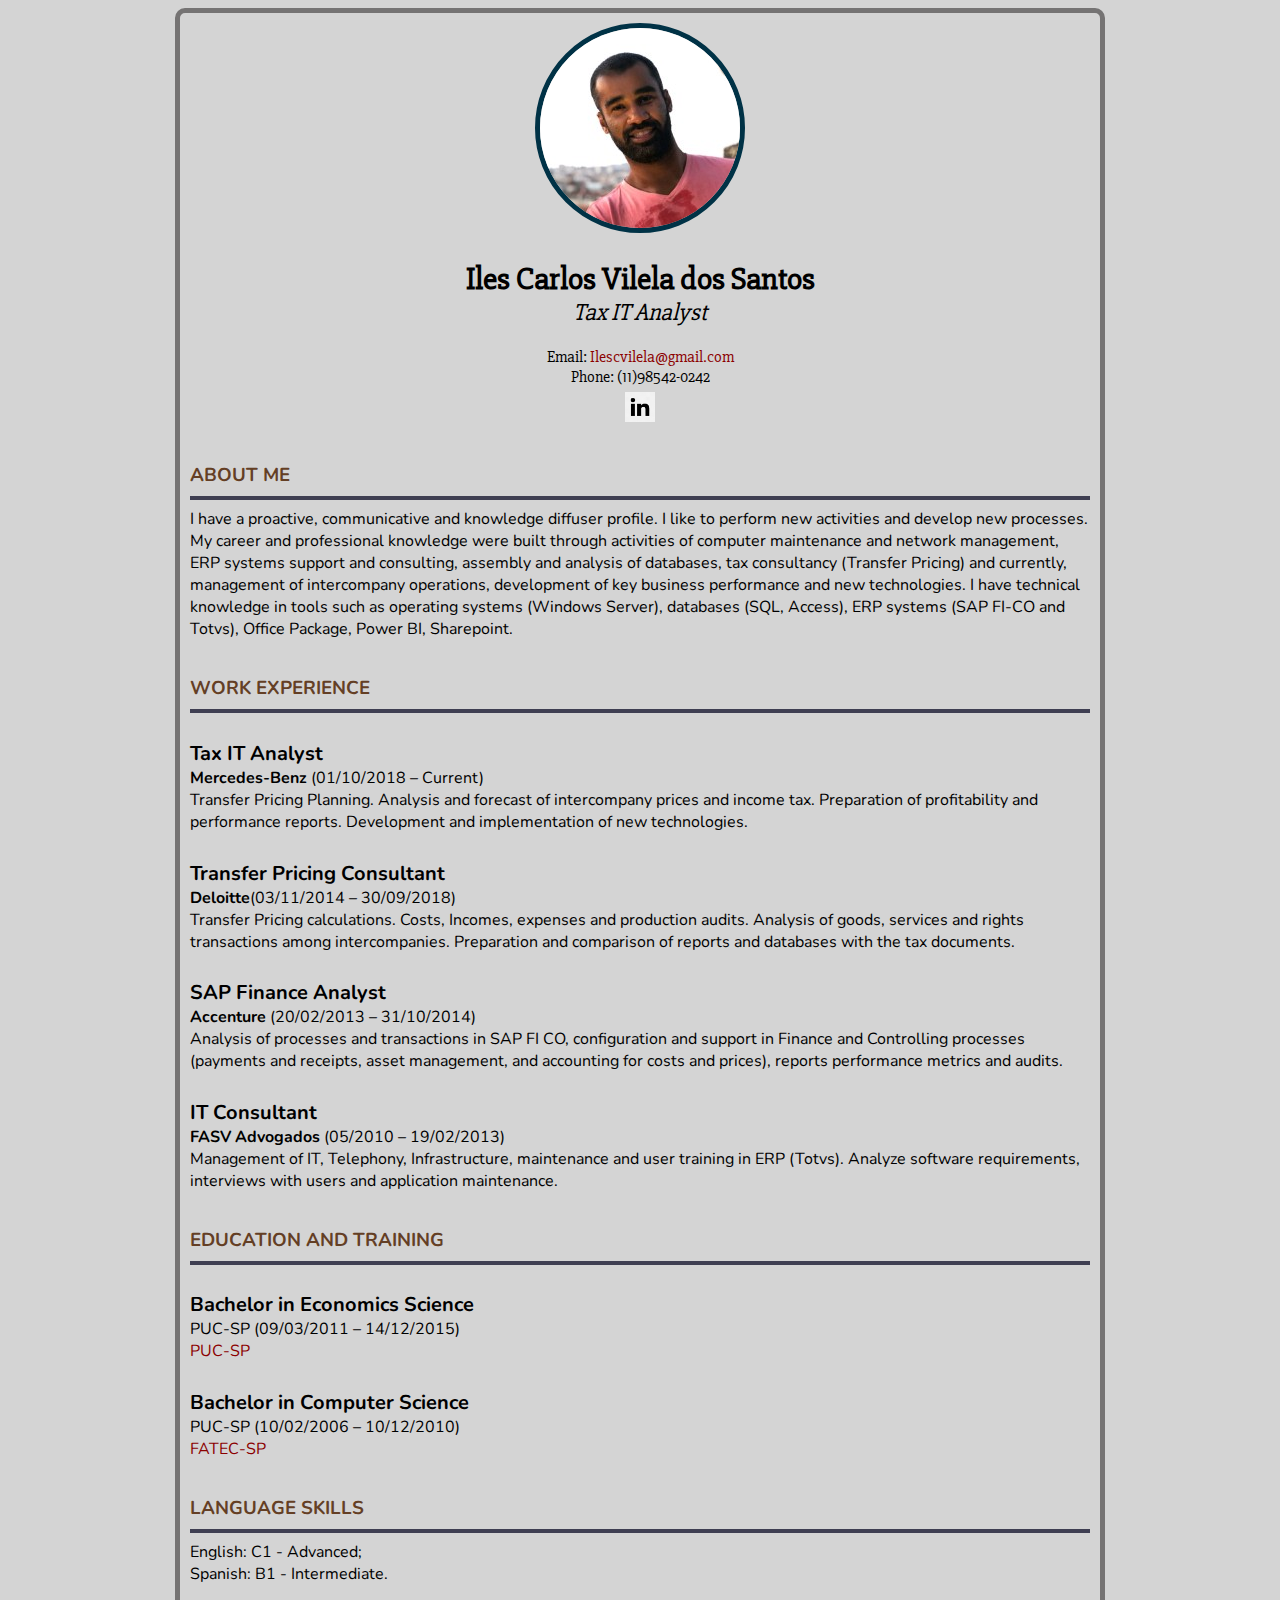
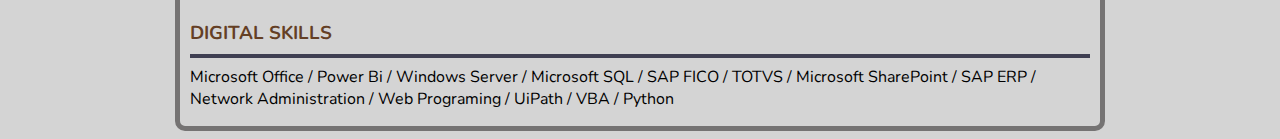
==== CV/index.html @ b99454a8 "Publicando CV" ====
<!DOCTYPE html>
<html lang="en">
<head>
    <meta charset="UTF-8">
    <meta http-equiv="X-UA-Compatible" content="IE=edge">
    <meta name="viewport" content="width=device-width, initial-scale=1.0">
    <link href="https://fonts.googleapis.com/css2?family=Nunito:ital,wght@1,300&family=Slabo+27px&display=swap" rel="stylesheet">
    <link rel="stylesheet" href="style.css">
    <title>CV Iles Santos</title>
</head>
<body>
    <div class="container">
        <div class="profile">
            <img src="Iles.jpeg" alt="Foto Iles" class="foto">
            <h1>
                Iles Carlos Vilela dos Santos
            </h1>

            <h2>
                Tax IT Analyst
            </h2>
            <p>
                Email: <a href="ilescvilela@gmail.com">Ilescvilela@gmail.com </a> 
                <br>
                Phone: (11)98542-0242
                <br>
                <a href="https://www.linkedin.com/in/iles-vilela-73809029/" target="_blank">
                <img src="Linkedin.png" alt="Logo linkedin" class="socialmedia">
                </a>
            </p>
        </div>
        <h3>
            ABOUT ME
        </h3>
        <hr>
        <p>
            I have a proactive, communicative and knowledge diffuser profile. I like to perform new activities and develop new processes. My career and professional knowledge were built through activities of computer maintenance and network management, ERP systems support and consulting, assembly and analysis of databases, tax consultancy (Transfer Pricing) and currently, management of intercompany operations, development of key business performance and new technologies. I have technical knowledge in tools such as operating systems (Windows Server), databases (SQL, Access), ERP systems (SAP FI-CO and Totvs), Office Package, Power BI, Sharepoint.
        </p>

        <h3>
            WORK EXPERIENCE
        </h3>
        <hr>
        <h4>
            Tax IT Analyst
        </h4>
        <p>
            <strong>Mercedes-Benz</strong> (01/10/2018 – Current)
            <br>
            Transfer Pricing Planning. Analysis and forecast of intercompany prices and income tax. Preparation of profitability and performance reports. Development and implementation of new technologies.
        </p>

        <h4>
            Transfer Pricing Consultant
        </h4>
        <p>
            <strong>Deloitte</strong>(03/11/2014 – 30/09/2018)
            <br>
            Transfer Pricing calculations. Costs, Incomes, expenses and production audits. Analysis of goods, services and rights transactions among intercompanies.
            Preparation and comparison of reports and databases with the tax documents.
        </p>

        <h4>
            SAP Finance Analyst
        </h4>
        <p>
            <strong>Accenture</strong> (20/02/2013 – 31/10/2014)
            <br>
            Analysis of processes and transactions in SAP FI CO, configuration and support in Finance and Controlling processes (payments and receipts, asset management, and accounting for costs and prices), reports performance metrics and audits.
        </p>

        <h4>
            IT Consultant
        </h4>
        <p>
            <strong>FASV Advogados</strong> (05/2010 – 19/02/2013)
            <br>
            Management of IT, Telephony, Infrastructure, maintenance and user training in ERP (Totvs). Analyze software requirements, interviews with users and application maintenance.
        </p>

        <h3>
            EDUCATION AND TRAINING
        </h3>
        <hr>
        <h4>
            Bachelor in Economics Science
        </h4>
            <p>
                PUC-SP (09/03/2011 – 14/12/2015)
                <br>
                <a href="https://www.pucsp.br/home" target="_blank">PUC-SP</a>
            </p>
        <h4>
            Bachelor in Computer Science
        </h4>
            <p>
                PUC-SP (10/02/2006 – 10/12/2010)
                <br>
                <a href="http://www.fatecsp.br/" target="_blank">FATEC-SP</a>
            </p>

        <h3>
            LANGUAGE SKILLS
        </h3>
        <hr>
        <p>
            English: C1 - Advanced;
            <br>
            Spanish: B1 - Intermediate.
        </p>

        <h3>
            DIGITAL SKILLS
        </h3>
        <hr>
        <p>
            Microsoft Office / Power Bi / Windows Server / Microsoft SQL / SAP FICO / TOTVS / Microsoft SharePoint / SAP ERP / Network Administration / Web Programing / UiPath / VBA / Python
        </p>
    </div>
</body>
</html>
---- CV/style.css ----
body{
    font-family: 'Nunito', sans-serif;
    background-color: rgb(212, 212, 212);
    
}

.container{
    width: 900px;
    margin: auto;
    padding-left: 10px;
    padding-right: 10px;
    border: 5px solid rgb(117, 115, 115);
    border-radius: 10px;
}   

.profile{
    padding-top: 10px;
    text-align: center;
    font-family: 'Slabo 27px', serif;
}

.foto{
    border-radius: 50%;
    border: 5px solid rgb(0, 50, 70);
}

.socialmedia{
    width: 30px;
    margin-top: 5px;
}

h1{
    margin-bottom: 0;
}

h2{
    margin-top: 0;
    font-style: italic;
    font-weight: 200;
}

h3{
    margin-bottom: 0;
    margin-top: 35px;
    color: rgb(100, 63, 37);
}

h4{
    margin-bottom: 0;
    font-size: 20px;
}

hr{
   border: 2px solid rgb(63, 63, 82);
}

p{
    margin-top: 0;
}

a{
    text-decoration: none;
    color: darkred;
}
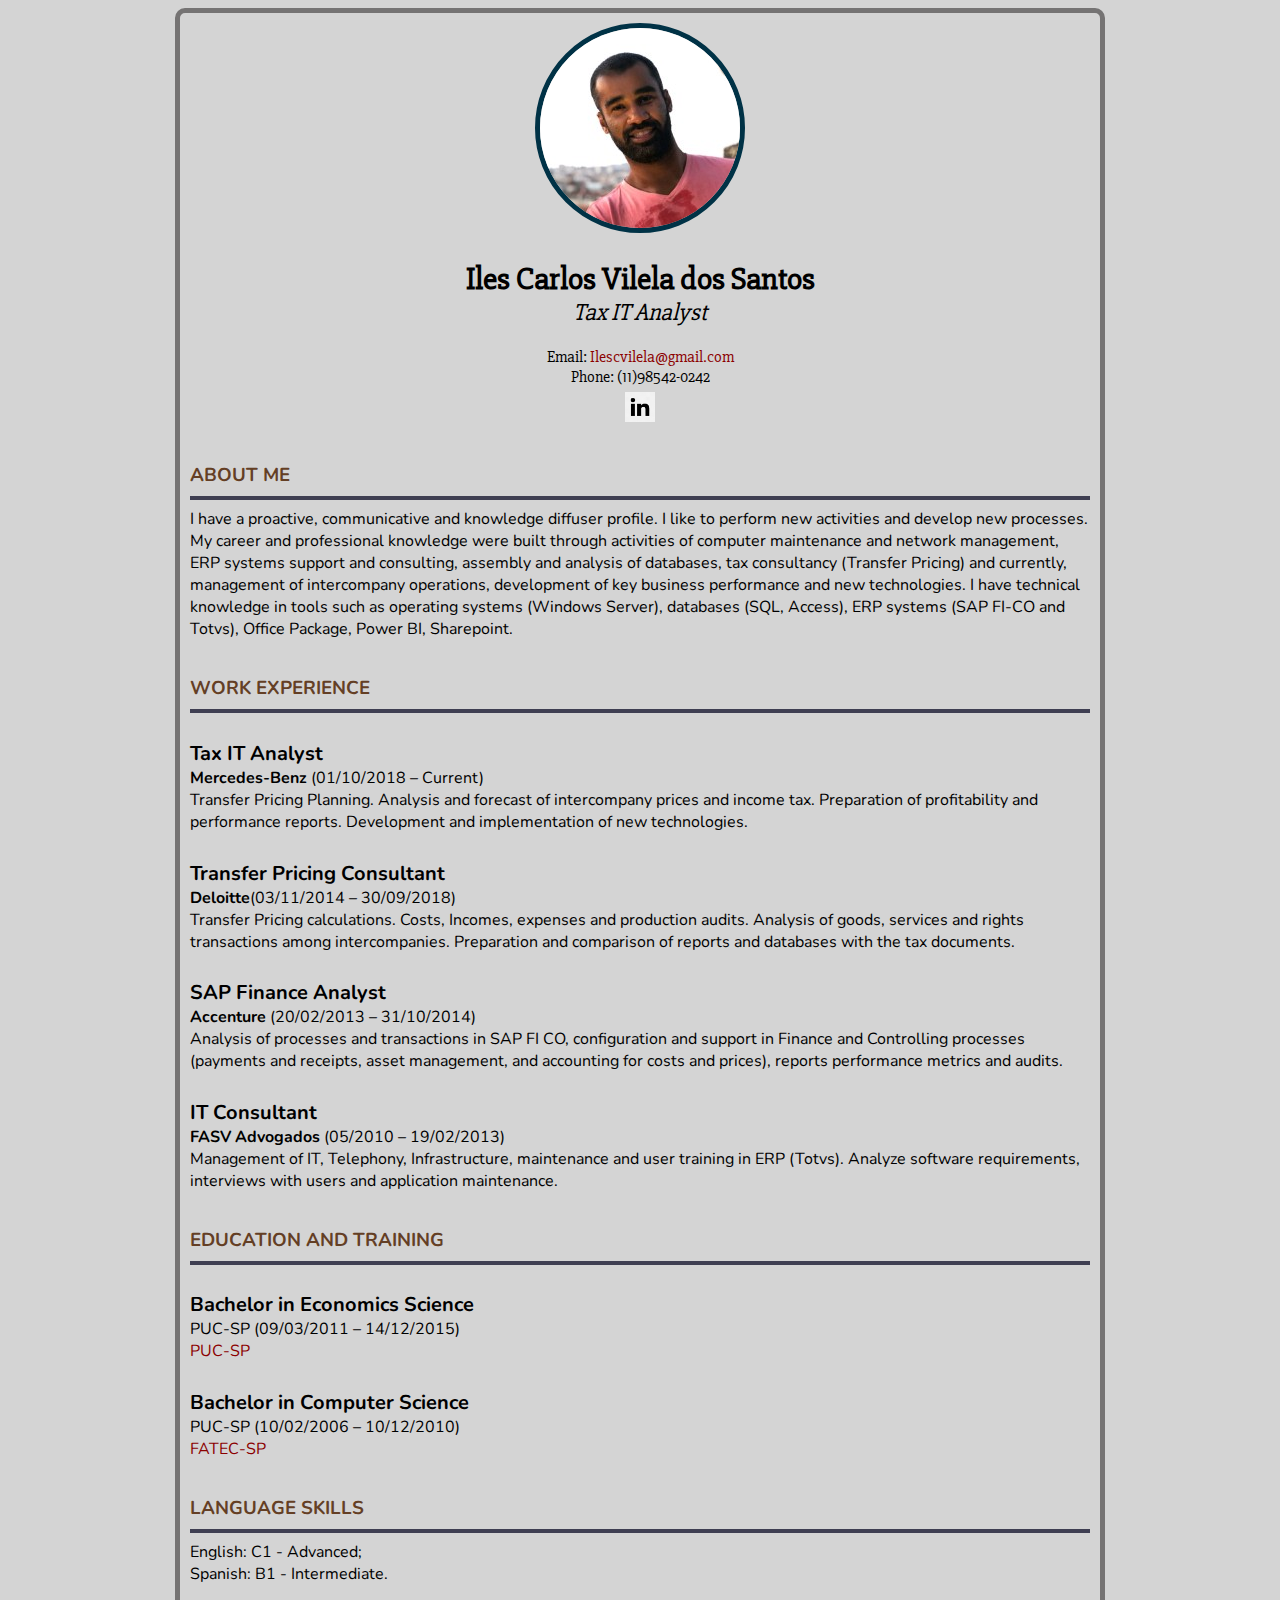
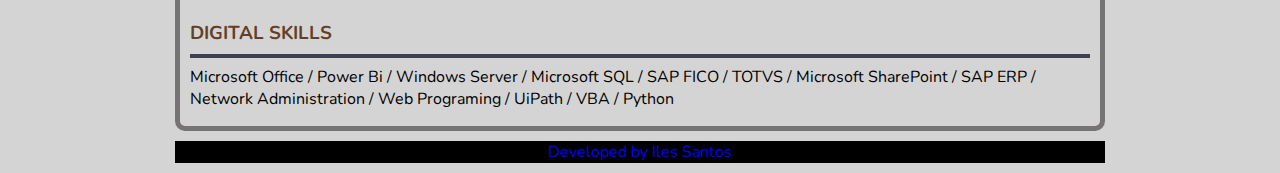
==== commit 93e609ce: "Atualizando Footer" ====
--- a/CV/index.html
+++ b/CV/index.html
@@ -117,5 +117,8 @@
             Microsoft Office / Power Bi / Windows Server / Microsoft SQL / SAP FICO / TOTVS / Microsoft SharePoint / SAP ERP / Network Administration / Web Programing / UiPath / VBA / Python
         </p>
     </div>
+    <footer>
+        Developed by Iles Santos
+    </footer>
 </body>
 </html>--- a/CV/style.css
+++ b/CV/style.css
@@ -61,4 +61,12 @@
 a{
     text-decoration: none;
     color: darkred;
+}
+
+footer{
+    text-align: center;
+    background-color: black;
+    color: blue;
+    margin: 10px auto;
+    width: 930px;
 }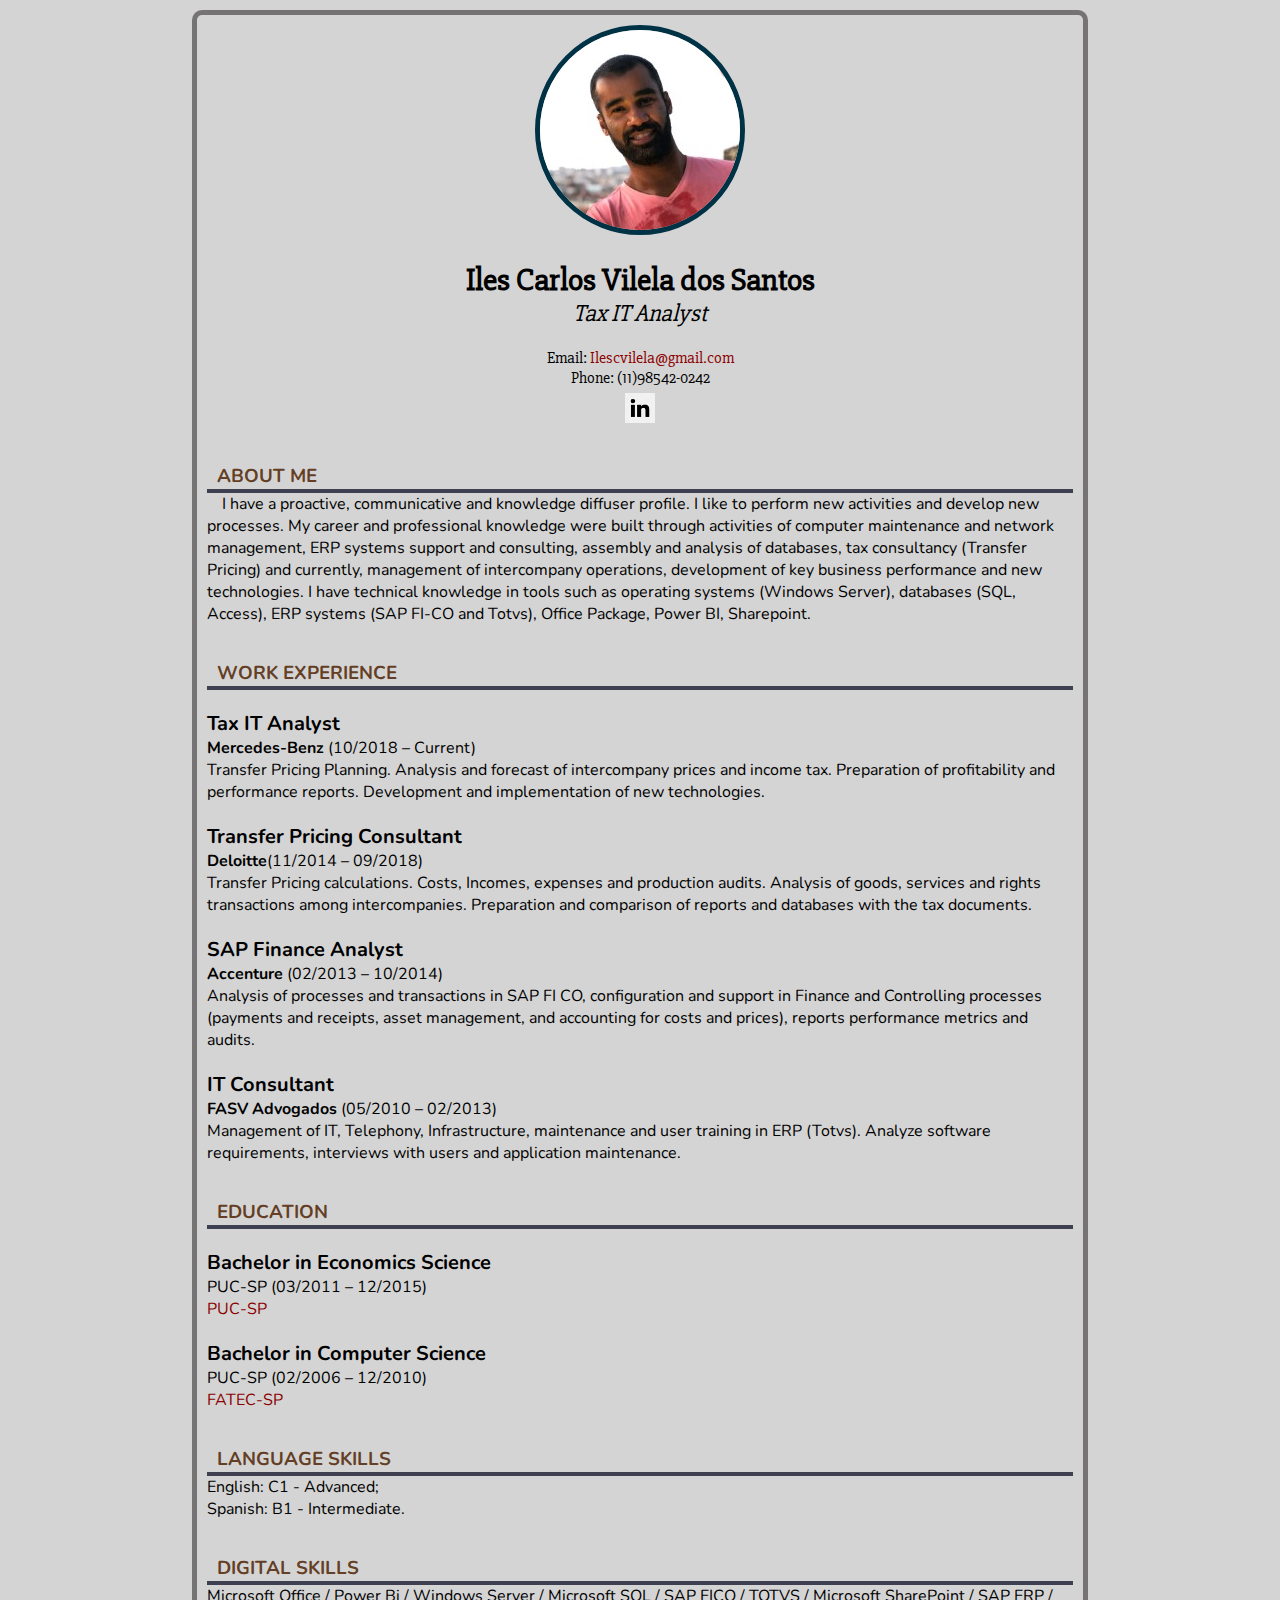
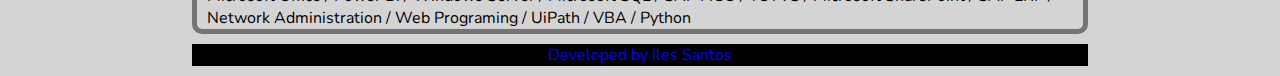
==== commit 9143ee64: "Atualizando Display Flex" ====
--- a/CV/index.html
+++ b/CV/index.html
@@ -33,7 +33,7 @@
             ABOUT ME
         </h3>
         <hr>
-        <p>
+        <p id="resume">
             I have a proactive, communicative and knowledge diffuser profile. I like to perform new activities and develop new processes. My career and professional knowledge were built through activities of computer maintenance and network management, ERP systems support and consulting, assembly and analysis of databases, tax consultancy (Transfer Pricing) and currently, management of intercompany operations, development of key business performance and new technologies. I have technical knowledge in tools such as operating systems (Windows Server), databases (SQL, Access), ERP systems (SAP FI-CO and Totvs), Office Package, Power BI, Sharepoint.
         </p>
 
@@ -45,7 +45,7 @@
             Tax IT Analyst
         </h4>
         <p>
-            <strong>Mercedes-Benz</strong> (01/10/2018 – Current)
+            <strong>Mercedes-Benz</strong> (10/2018 – Current)
             <br>
             Transfer Pricing Planning. Analysis and forecast of intercompany prices and income tax. Preparation of profitability and performance reports. Development and implementation of new technologies.
         </p>
@@ -54,7 +54,7 @@
             Transfer Pricing Consultant
         </h4>
         <p>
-            <strong>Deloitte</strong>(03/11/2014 – 30/09/2018)
+            <strong>Deloitte</strong>(11/2014 – 09/2018)
             <br>
             Transfer Pricing calculations. Costs, Incomes, expenses and production audits. Analysis of goods, services and rights transactions among intercompanies.
             Preparation and comparison of reports and databases with the tax documents.
@@ -64,7 +64,7 @@
             SAP Finance Analyst
         </h4>
         <p>
-            <strong>Accenture</strong> (20/02/2013 – 31/10/2014)
+            <strong>Accenture</strong> (02/2013 – 10/2014)
             <br>
             Analysis of processes and transactions in SAP FI CO, configuration and support in Finance and Controlling processes (payments and receipts, asset management, and accounting for costs and prices), reports performance metrics and audits.
         </p>
@@ -73,20 +73,20 @@
             IT Consultant
         </h4>
         <p>
-            <strong>FASV Advogados</strong> (05/2010 – 19/02/2013)
+            <strong>FASV Advogados</strong> (05/2010 – 02/2013)
             <br>
             Management of IT, Telephony, Infrastructure, maintenance and user training in ERP (Totvs). Analyze software requirements, interviews with users and application maintenance.
         </p>
 
         <h3>
-            EDUCATION AND TRAINING
+            EDUCATION
         </h3>
         <hr>
         <h4>
             Bachelor in Economics Science
         </h4>
             <p>
-                PUC-SP (09/03/2011 – 14/12/2015)
+                PUC-SP (03/2011 – 12/2015)
                 <br>
                 <a href="https://www.pucsp.br/home" target="_blank">PUC-SP</a>
             </p>
@@ -94,7 +94,7 @@
             Bachelor in Computer Science
         </h4>
             <p>
-                PUC-SP (10/02/2006 – 10/12/2010)
+                PUC-SP (02/2006 – 12/2010)
                 <br>
                 <a href="http://www.fatecsp.br/" target="_blank">FATEC-SP</a>
             </p>
--- a/CV/style.css
+++ b/CV/style.css
@@ -1,3 +1,9 @@
+*{
+    margin: 0;
+    padding: 0;
+    box-sizing: border-box;
+}
+
 body{
     font-family: 'Nunito', sans-serif;
     background-color: rgb(212, 212, 212);
@@ -5,8 +11,9 @@
 }
 
 .container{
-    width: 900px;
-    margin: auto;
+    display: flex-inline;
+    width: 70%;
+    margin: 10px auto;
     padding-left: 10px;
     padding-right: 10px;
     border: 5px solid rgb(117, 115, 115);
@@ -17,6 +24,14 @@
     padding-top: 10px;
     text-align: center;
     font-family: 'Slabo 27px', serif;
+}
+
+.profile h1{
+    margin-top: 20px;
+}
+
+.profile p {
+    margin-top: 20px;
 }
 
 .foto{
@@ -30,7 +45,7 @@
 }
 
 h1{
-    margin-bottom: 0;
+    /* margin-bottom: 0; */
 }
 
 h2{
@@ -40,13 +55,12 @@
 }
 
 h3{
-    margin-bottom: 0;
-    margin-top: 35px;
+    margin: 35px 0 0 10px;
     color: rgb(100, 63, 37);
 }
 
 h4{
-    margin-bottom: 0;
+    margin-top: 20px;
     font-size: 20px;
 }
 
@@ -54,8 +68,9 @@
    border: 2px solid rgb(63, 63, 82);
 }
 
-p{
-    margin-top: 0;
+#resume{
+    /* margin-top: 0px; */
+    text-indent: 15px;
 }
 
 a{
@@ -68,5 +83,5 @@
     background-color: black;
     color: blue;
     margin: 10px auto;
-    width: 930px;
+    width: 70%;
 }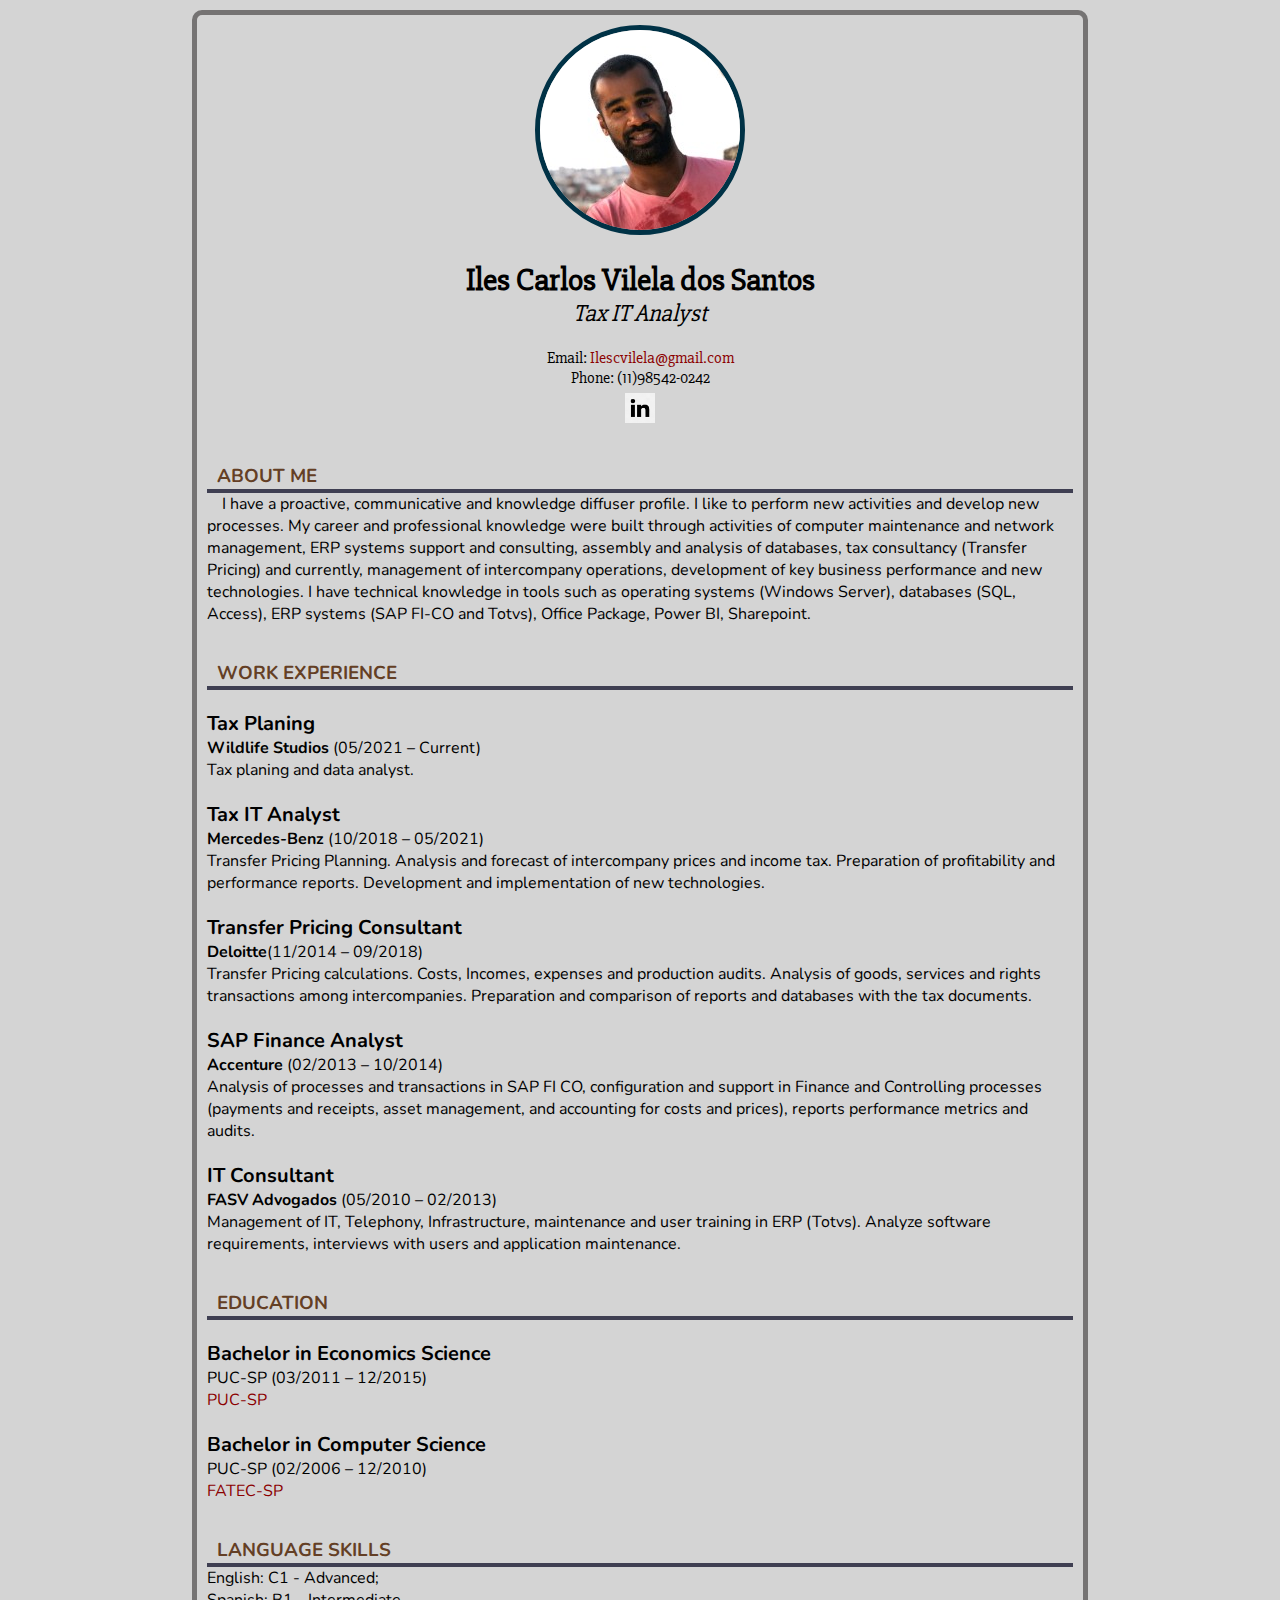
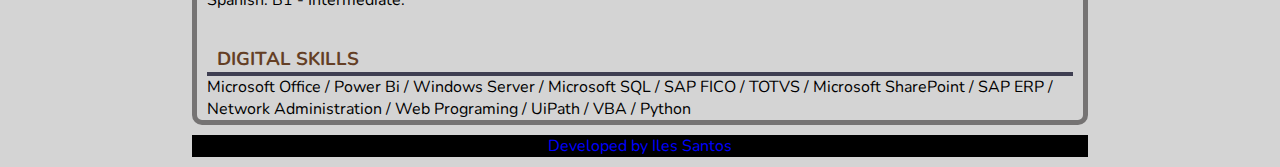
==== commit 0c15b364: "Add files via upload" ====
--- a/CV/index.html
+++ b/CV/index.html
@@ -42,10 +42,19 @@
         </h3>
         <hr>
         <h4>
+            Tax Planing
+        </h4>
+        <p>
+            <strong>Wildlife Studios</strong> (05/2021 – Current)
+            <br>
+            Tax planing and data analyst.
+        </p>
+
+        <h4>
             Tax IT Analyst
         </h4>
         <p>
-            <strong>Mercedes-Benz</strong> (10/2018 – Current)
+            <strong>Mercedes-Benz</strong> (10/2018 – 05/2021)
             <br>
             Transfer Pricing Planning. Analysis and forecast of intercompany prices and income tax. Preparation of profitability and performance reports. Development and implementation of new technologies.
         </p>
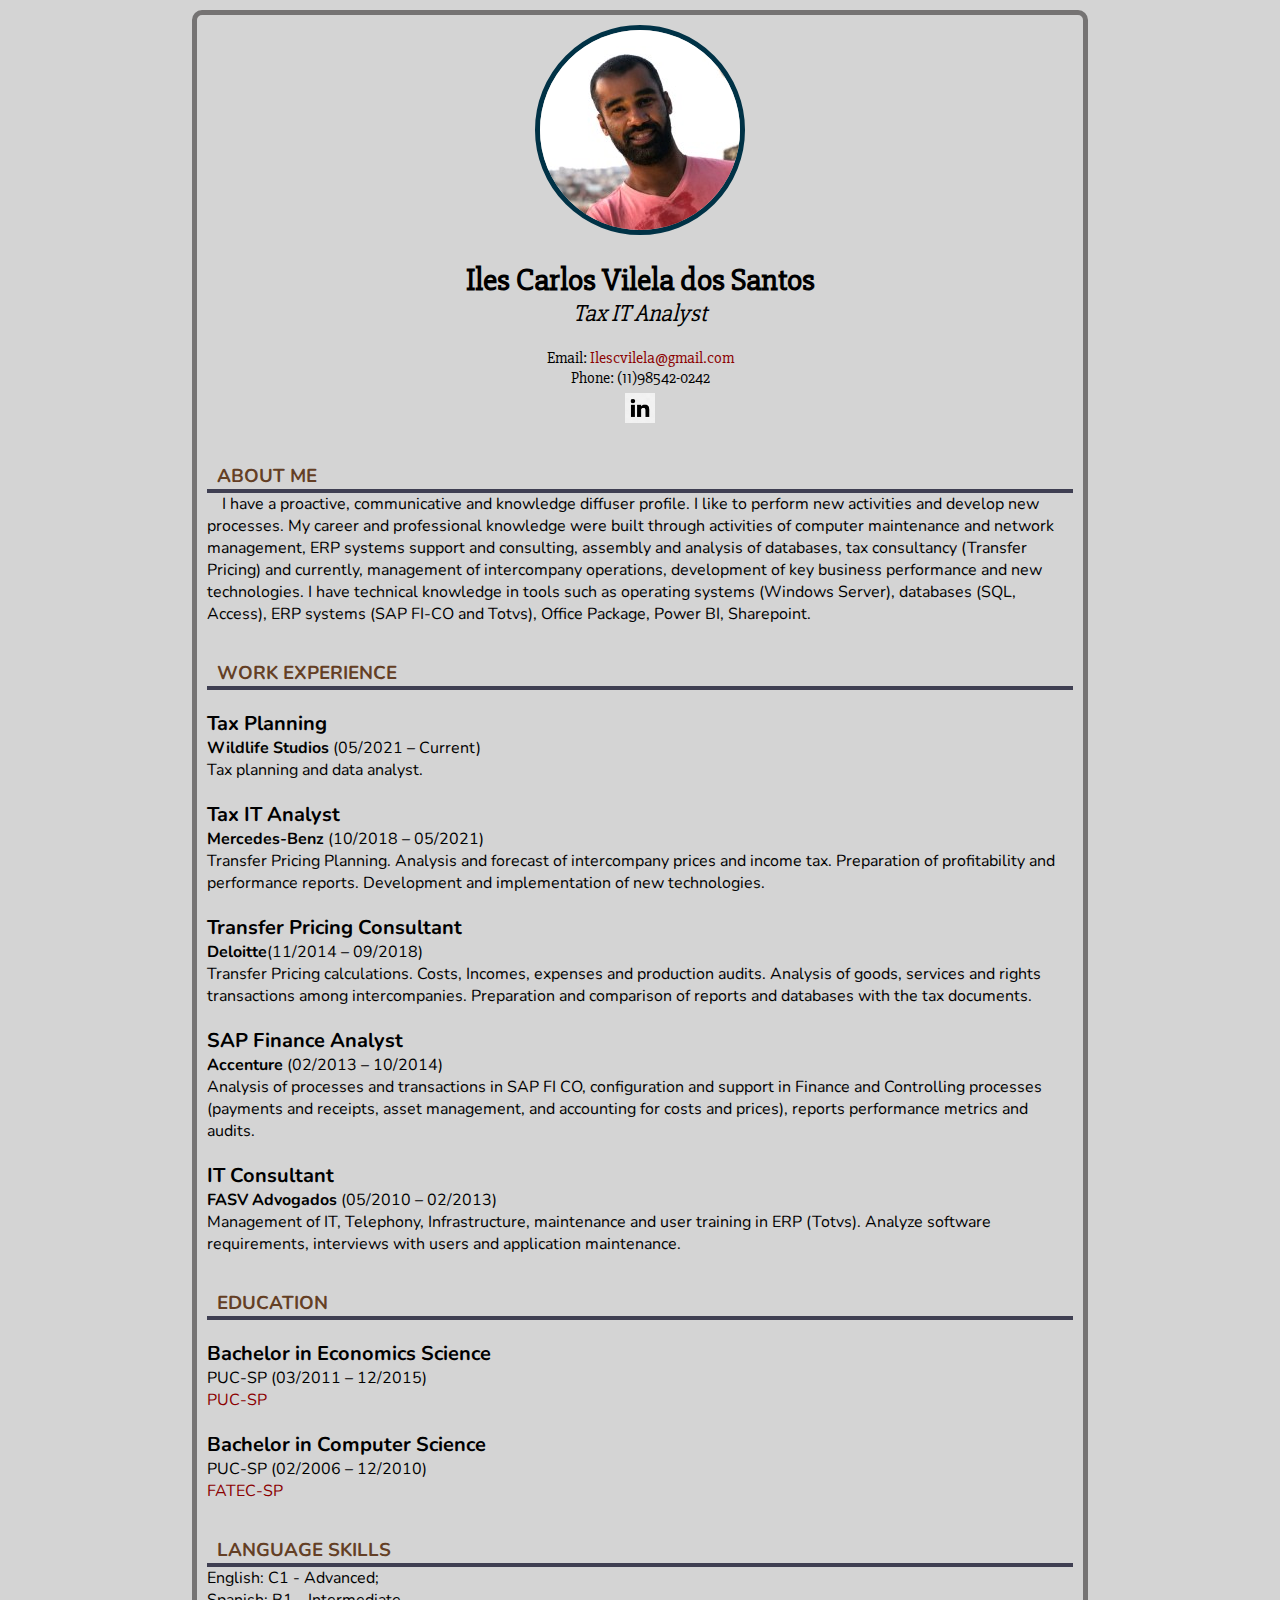
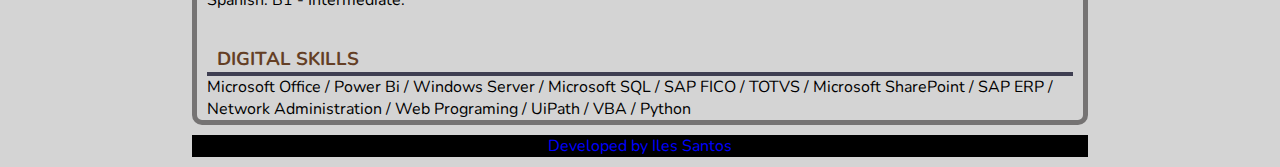
==== commit ea6a19fc: "Add files via upload" ====
--- a/CV/index.html
+++ b/CV/index.html
@@ -42,12 +42,12 @@
         </h3>
         <hr>
         <h4>
-            Tax Planing
+            Tax Planning
         </h4>
         <p>
             <strong>Wildlife Studios</strong> (05/2021 – Current)
             <br>
-            Tax planing and data analyst.
+            Tax planning and data analyst.
         </p>
 
         <h4>
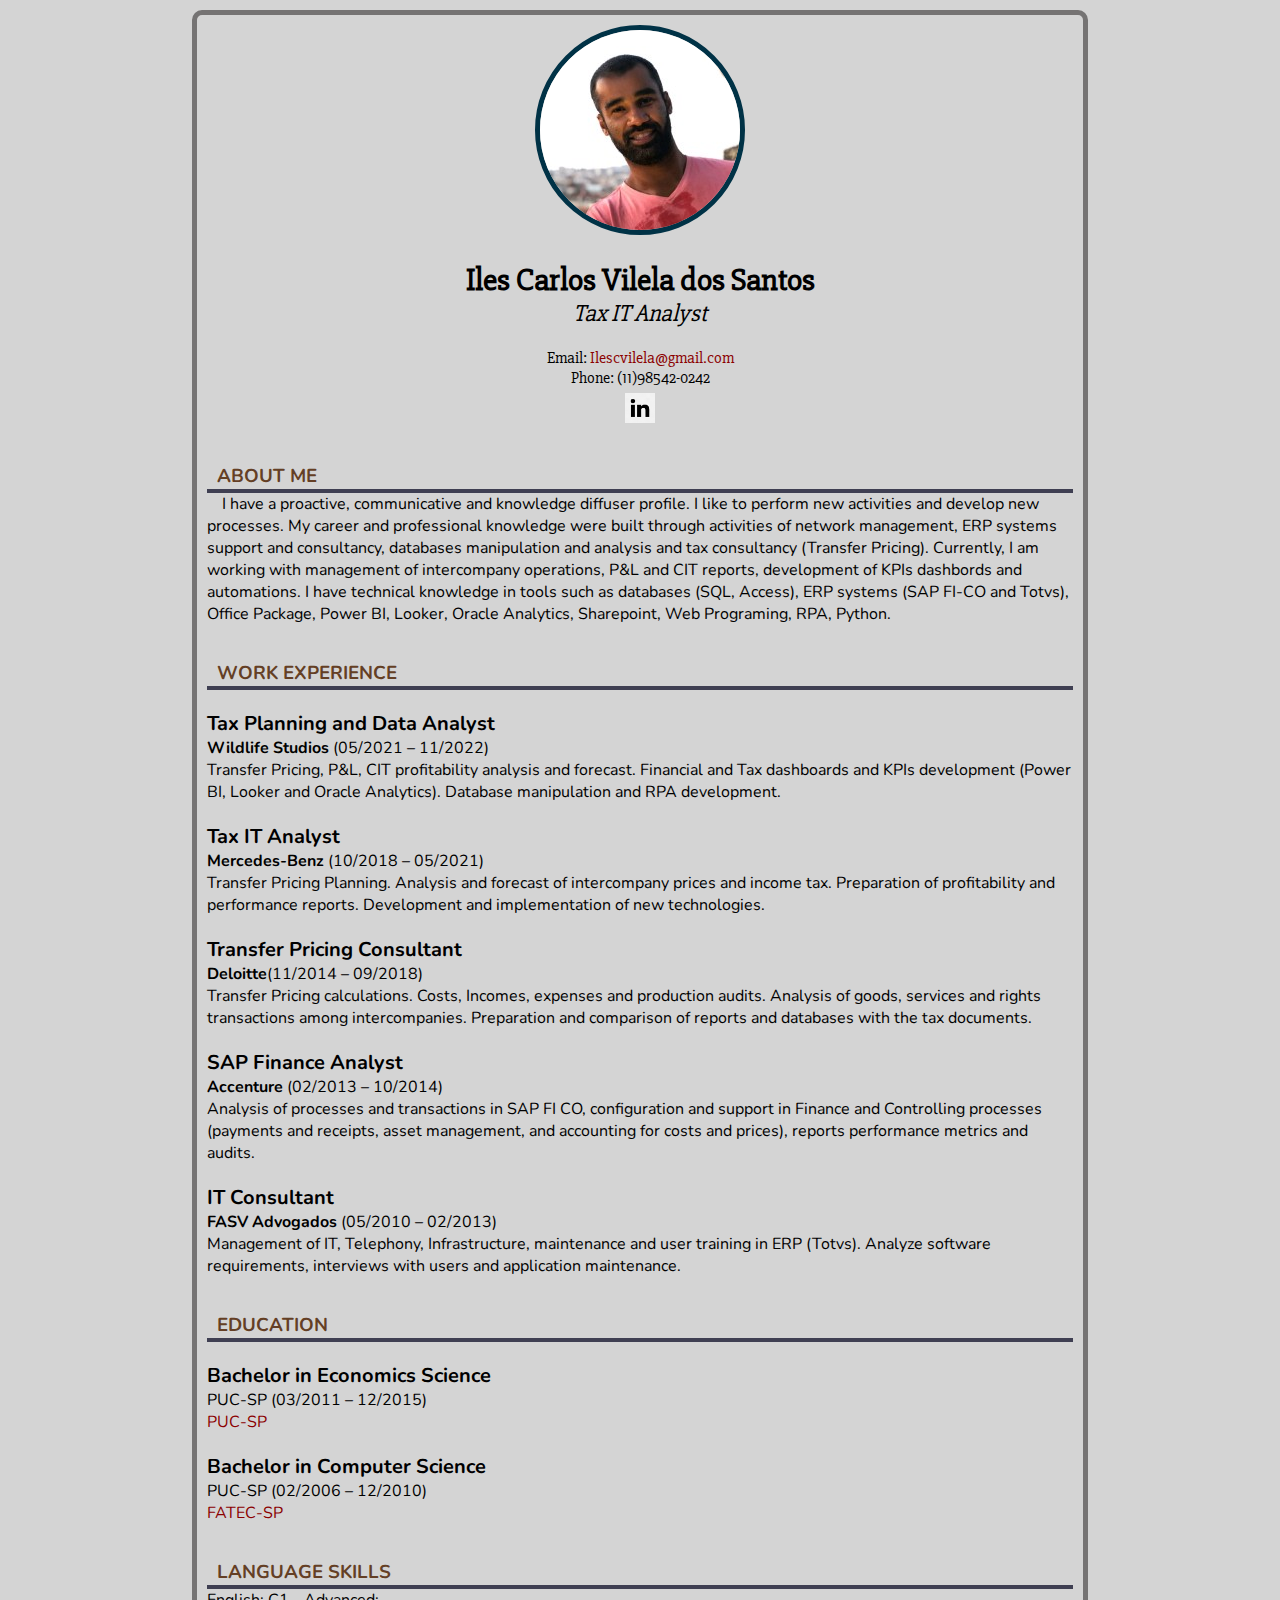
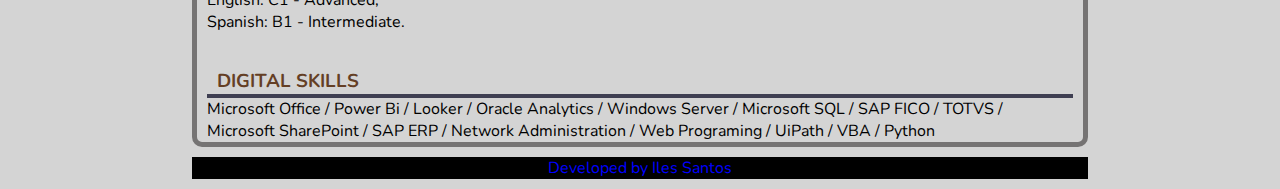
==== commit cb7b584a: "Update Saida WildLife" ====
--- a/CV/index.html
+++ b/CV/index.html
@@ -1,133 +1,135 @@
-<!DOCTYPE html>
-<html lang="en">
-<head>
-    <meta charset="UTF-8">
-    <meta http-equiv="X-UA-Compatible" content="IE=edge">
-    <meta name="viewport" content="width=device-width, initial-scale=1.0">
-    <link href="https://fonts.googleapis.com/css2?family=Nunito:ital,wght@1,300&family=Slabo+27px&display=swap" rel="stylesheet">
-    <link rel="stylesheet" href="style.css">
-    <title>CV Iles Santos</title>
-</head>
-<body>
-    <div class="container">
-        <div class="profile">
-            <img src="Iles.jpeg" alt="Foto Iles" class="foto">
-            <h1>
-                Iles Carlos Vilela dos Santos
-            </h1>
-
-            <h2>
-                Tax IT Analyst
-            </h2>
-            <p>
-                Email: <a href="ilescvilela@gmail.com">Ilescvilela@gmail.com </a> 
-                <br>
-                Phone: (11)98542-0242
-                <br>
-                <a href="https://www.linkedin.com/in/iles-vilela-73809029/" target="_blank">
-                <img src="Linkedin.png" alt="Logo linkedin" class="socialmedia">
-                </a>
-            </p>
-        </div>
-        <h3>
-            ABOUT ME
-        </h3>
-        <hr>
-        <p id="resume">
-            I have a proactive, communicative and knowledge diffuser profile. I like to perform new activities and develop new processes. My career and professional knowledge were built through activities of computer maintenance and network management, ERP systems support and consulting, assembly and analysis of databases, tax consultancy (Transfer Pricing) and currently, management of intercompany operations, development of key business performance and new technologies. I have technical knowledge in tools such as operating systems (Windows Server), databases (SQL, Access), ERP systems (SAP FI-CO and Totvs), Office Package, Power BI, Sharepoint.
-        </p>
-
-        <h3>
-            WORK EXPERIENCE
-        </h3>
-        <hr>
-        <h4>
-            Tax Planning
-        </h4>
-        <p>
-            <strong>Wildlife Studios</strong> (05/2021 – Current)
-            <br>
-            Tax planning and data analyst.
-        </p>
-
-        <h4>
-            Tax IT Analyst
-        </h4>
-        <p>
-            <strong>Mercedes-Benz</strong> (10/2018 – 05/2021)
-            <br>
-            Transfer Pricing Planning. Analysis and forecast of intercompany prices and income tax. Preparation of profitability and performance reports. Development and implementation of new technologies.
-        </p>
-
-        <h4>
-            Transfer Pricing Consultant
-        </h4>
-        <p>
-            <strong>Deloitte</strong>(11/2014 – 09/2018)
-            <br>
-            Transfer Pricing calculations. Costs, Incomes, expenses and production audits. Analysis of goods, services and rights transactions among intercompanies.
-            Preparation and comparison of reports and databases with the tax documents.
-        </p>
-
-        <h4>
-            SAP Finance Analyst
-        </h4>
-        <p>
-            <strong>Accenture</strong> (02/2013 – 10/2014)
-            <br>
-            Analysis of processes and transactions in SAP FI CO, configuration and support in Finance and Controlling processes (payments and receipts, asset management, and accounting for costs and prices), reports performance metrics and audits.
-        </p>
-
-        <h4>
-            IT Consultant
-        </h4>
-        <p>
-            <strong>FASV Advogados</strong> (05/2010 – 02/2013)
-            <br>
-            Management of IT, Telephony, Infrastructure, maintenance and user training in ERP (Totvs). Analyze software requirements, interviews with users and application maintenance.
-        </p>
-
-        <h3>
-            EDUCATION
-        </h3>
-        <hr>
-        <h4>
-            Bachelor in Economics Science
-        </h4>
-            <p>
-                PUC-SP (03/2011 – 12/2015)
-                <br>
-                <a href="https://www.pucsp.br/home" target="_blank">PUC-SP</a>
-            </p>
-        <h4>
-            Bachelor in Computer Science
-        </h4>
-            <p>
-                PUC-SP (02/2006 – 12/2010)
-                <br>
-                <a href="http://www.fatecsp.br/" target="_blank">FATEC-SP</a>
-            </p>
-
-        <h3>
-            LANGUAGE SKILLS
-        </h3>
-        <hr>
-        <p>
-            English: C1 - Advanced;
-            <br>
-            Spanish: B1 - Intermediate.
-        </p>
-
-        <h3>
-            DIGITAL SKILLS
-        </h3>
-        <hr>
-        <p>
-            Microsoft Office / Power Bi / Windows Server / Microsoft SQL / SAP FICO / TOTVS / Microsoft SharePoint / SAP ERP / Network Administration / Web Programing / UiPath / VBA / Python
-        </p>
-    </div>
-    <footer>
-        Developed by Iles Santos
-    </footer>
-</body>
+<!DOCTYPE html>
+<html lang="en">
+<head>
+    <meta charset="UTF-8">
+    <meta http-equiv="X-UA-Compatible" content="IE=edge">
+    <meta name="viewport" content="width=device-width, initial-scale=1.0">
+    <link href="https://fonts.googleapis.com/css2?family=Nunito:ital,wght@1,300&family=Slabo+27px&display=swap" rel="stylesheet">
+    <link rel="stylesheet" href="style.css">
+    <title>CV Iles Santos</title>
+</head>
+<body>
+    <div class="container">
+        <div class="profile">
+            <img src="Iles.jpeg" alt="Foto Iles" class="foto">
+            <h1>
+                Iles Carlos Vilela dos Santos
+            </h1>
+
+            <h2>
+                Tax IT Analyst
+            </h2>
+            <p>
+                Email: <a href="ilescvilela@gmail.com">Ilescvilela@gmail.com </a> 
+                <br>
+                Phone: (11)98542-0242
+                <br>
+                <a href="https://www.linkedin.com/in/iles-vilela-73809029/" target="_blank">
+                <img src="Linkedin.png" alt="Logo linkedin" class="socialmedia">
+                </a>
+            </p>
+        </div>
+        <h3>
+            ABOUT ME
+        </h3>
+        <hr>
+        <p id="resume">
+            I have a proactive, communicative and knowledge diffuser profile. I like to perform new activities and develop new processes. My career and professional knowledge were built through activities of network management, ERP systems support and consultancy, databases manipulation and analysis and tax consultancy (Transfer Pricing).
+            Currently, I am working with management of intercompany operations, P&L and CIT reports, development of KPIs dashbords and automations. 
+            I have technical knowledge in tools such as databases (SQL, Access), ERP systems (SAP FI-CO and Totvs), Office Package, Power BI, Looker, Oracle Analytics, Sharepoint, Web Programing, RPA, Python.
+        </p>
+
+        <h3>
+            WORK EXPERIENCE
+        </h3>
+        <hr>
+        <h4>
+            Tax Planning and Data Analyst
+        </h4>
+        <p>
+            <strong>Wildlife Studios</strong> (05/2021 – 11/2022)
+            <br>
+            Transfer Pricing, P&L, CIT profitability analysis and forecast. Financial and Tax dashboards and KPIs development (Power BI, Looker and Oracle Analytics). Database manipulation and RPA development.
+        </p>
+
+        <h4>
+            Tax IT Analyst
+        </h4>
+        <p>
+            <strong>Mercedes-Benz</strong> (10/2018 – 05/2021)
+            <br>
+            Transfer Pricing Planning. Analysis and forecast of intercompany prices and income tax. Preparation of profitability and performance reports. Development and implementation of new technologies.
+        </p>
+
+        <h4>
+            Transfer Pricing Consultant
+        </h4>
+        <p>
+            <strong>Deloitte</strong>(11/2014 – 09/2018)
+            <br>
+            Transfer Pricing calculations. Costs, Incomes, expenses and production audits. Analysis of goods, services and rights transactions among intercompanies.
+            Preparation and comparison of reports and databases with the tax documents.
+        </p>
+
+        <h4>
+            SAP Finance Analyst
+        </h4>
+        <p>
+            <strong>Accenture</strong> (02/2013 – 10/2014)
+            <br>
+            Analysis of processes and transactions in SAP FI CO, configuration and support in Finance and Controlling processes (payments and receipts, asset management, and accounting for costs and prices), reports performance metrics and audits.
+        </p>
+
+        <h4>
+            IT Consultant
+        </h4>
+        <p>
+            <strong>FASV Advogados</strong> (05/2010 – 02/2013)
+            <br>
+            Management of IT, Telephony, Infrastructure, maintenance and user training in ERP (Totvs). Analyze software requirements, interviews with users and application maintenance.
+        </p>
+
+        <h3>
+            EDUCATION
+        </h3>
+        <hr>
+        <h4>
+            Bachelor in Economics Science
+        </h4>
+            <p>
+                PUC-SP (03/2011 – 12/2015)
+                <br>
+                <a href="https://www.pucsp.br/home" target="_blank">PUC-SP</a>
+            </p>
+        <h4>
+            Bachelor in Computer Science
+        </h4>
+            <p>
+                PUC-SP (02/2006 – 12/2010)
+                <br>
+                <a href="http://www.fatecsp.br/" target="_blank">FATEC-SP</a>
+            </p>
+
+        <h3>
+            LANGUAGE SKILLS
+        </h3>
+        <hr>
+        <p>
+            English: C1 - Advanced;
+            <br>
+            Spanish: B1 - Intermediate.
+        </p>
+
+        <h3>
+            DIGITAL SKILLS
+        </h3>
+        <hr>
+        <p>
+            Microsoft Office / Power Bi / Looker / Oracle Analytics / Windows Server / Microsoft SQL / SAP FICO / TOTVS / Microsoft SharePoint / SAP ERP / Network Administration / Web Programing / UiPath / VBA / Python
+        </p>
+    </div>
+    <footer>
+        Developed by Iles Santos
+    </footer>
+</body>
 </html>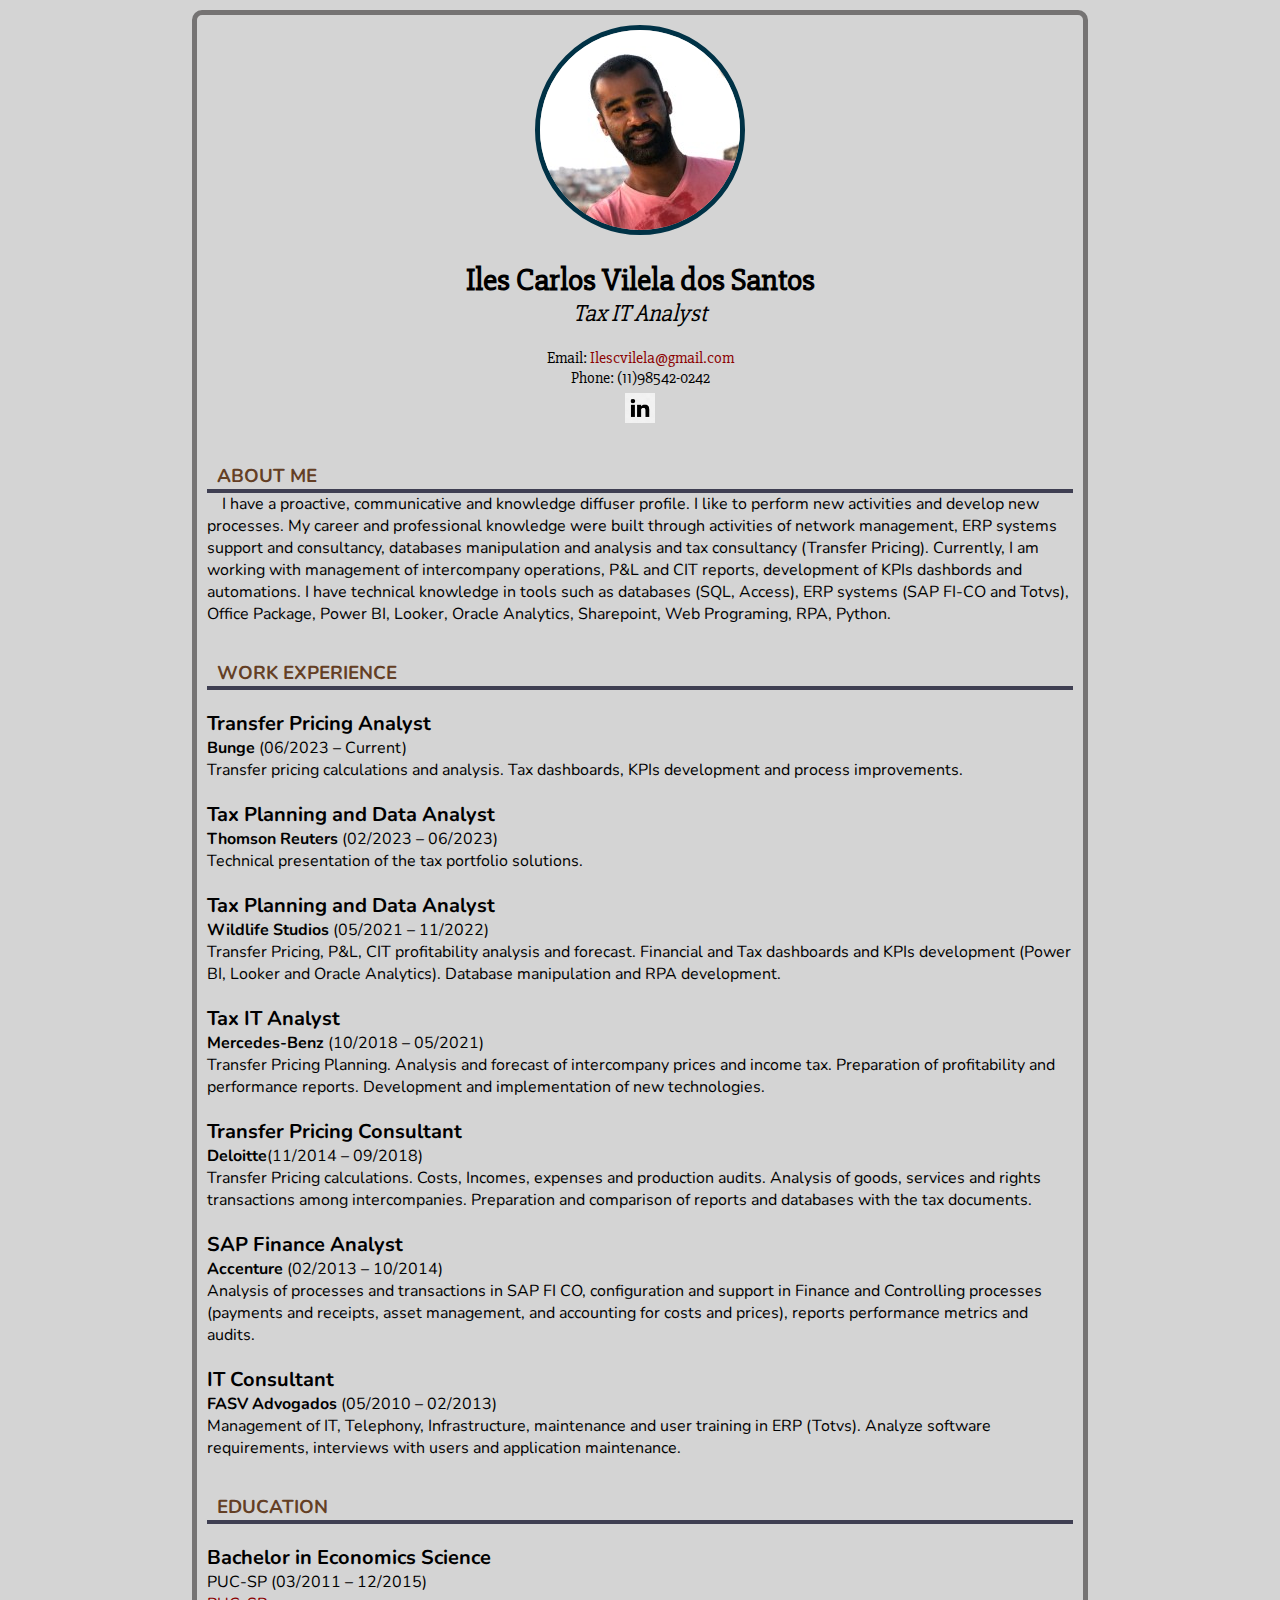
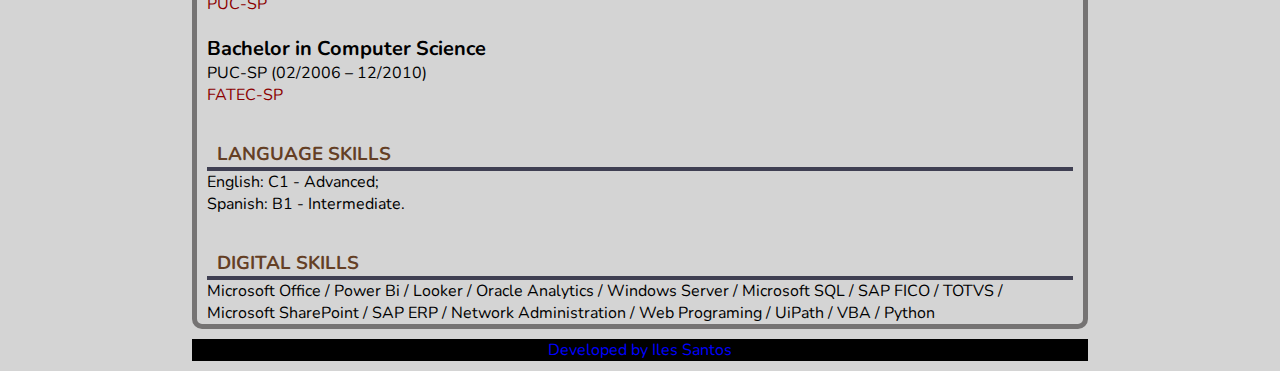
==== commit 641d40e0: "Update Thomson e Bunge" ====
--- a/CV/index.html
+++ b/CV/index.html
@@ -43,6 +43,25 @@
             WORK EXPERIENCE
         </h3>
         <hr>
+
+        <h4>
+            Transfer Pricing Analyst 
+        </h4>
+        <p>
+            <strong>Bunge</strong> (06/2023 – Current)
+            <br>
+            Transfer pricing calculations and analysis. Tax dashboards, KPIs development and process improvements.
+        </p>
+
+        <h4>
+            Tax Planning and Data Analyst
+        </h4>
+        <p>
+            <strong>Thomson Reuters</strong> (02/2023 – 06/2023)
+            <br>
+            Technical presentation of the tax portfolio solutions.
+        </p>
+        
         <h4>
             Tax Planning and Data Analyst
         </h4>
@@ -132,4 +151,4 @@
         Developed by Iles Santos
     </footer>
 </body>
-</html>+</html>
